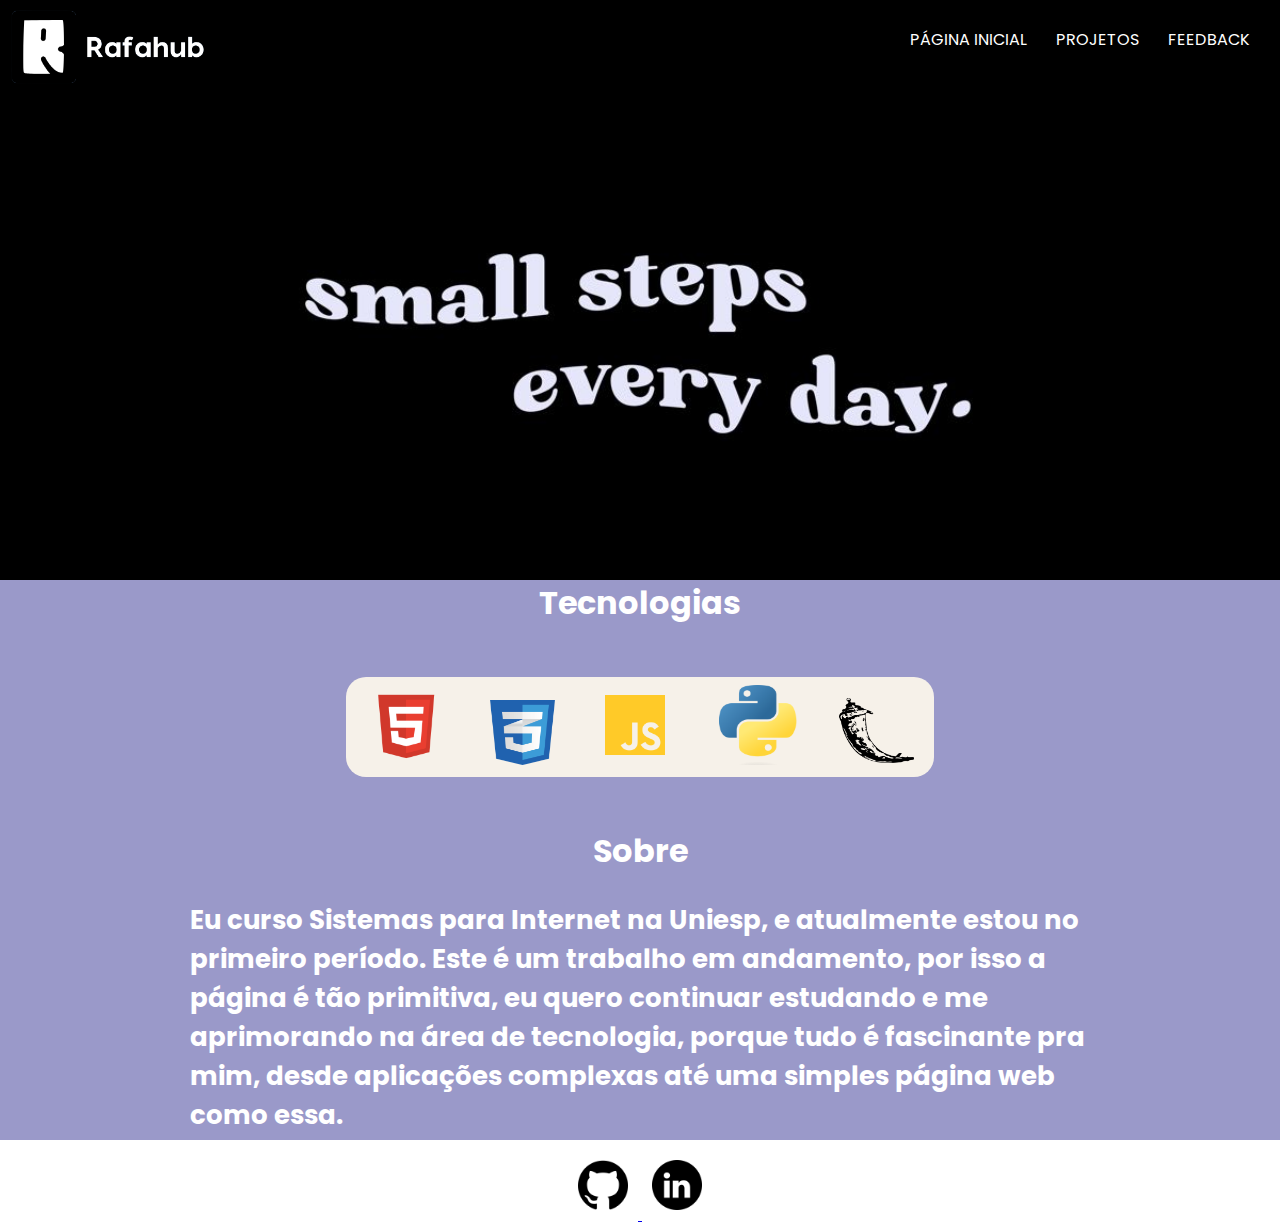
==== index.html @ bc0f3e30 "ver 2.0.2" ====
<!DOCTYPE html>
<html lang = "PT-BR">

<head>
	<meta charset = "UTF-8">
	<meta http-equiv = "X-UA-Compatible" content = "IE=edge">
	<meta name = "viewport" content = "width=device-width, initial-scale=1.0">
	<link rel = "icon" href = "img/sitelogo.ico" type = "image/x-icon">
	<link href = "style.css" rel = "stylesheet" type = "text/css"/>

	<script>
		const height = document.documentElement.clientHeight;
	const width = document.documentElement.clientWidth;
	
	console.log(height);
	console.log(width);
	</script>

	<title>Rafahub | P1A</title>
</head>

<body>
	<header>
		<div class = "container">
			<div class = "navbar-container">
				<nav>
					<a href = "index.html">
						<img ID = "rafahublogo" src = "img/rafahublogo.png"/>
					</a>
	
					<ul class="navbar-items">
						<li><a href = "index.html"><span>PÁGINA INICIAL</span></a></li>
						<li><a href = "projetos.html">PROJETOS</a></li>
						<li><a href = "feedback.html">FEEDBACK</a></li>
					</ul>
				</nav>
			</div>
	</header>
	
	<main>
        <div class="main-banner">

        </div>

        <section class = "tecnologias">
            <div class = "t-title">
                <h1>Tecnologias</h1>
            </div>

			<div class = "whitebox">
            	<div class = "icons">
					<div class = "primeiro-quadrante">
						<img src = "img/Other-html-5-icon.png">
                		<img class = "cssicon" src = "img/css-icon.png">
					</div>
					<div class ="segundo-quadrante">
						<img src = "img/javascript-3-512.png">
						<img src = "img/Python-logo-notext.svg.png">
					</div>
					<div class = "quinto-quadrante">
						<img class = "flaskicon" src = "img/flask-icon-2048x1826-nxzeqh6a.png">
					</div>
            	</div>
			</div>
		<h1>Sobre</h1>
		<p ID = "p1">Eu curso Sistemas para Internet na Uniesp, e atualmente estou no primeiro período.
		 Este é um trabalho em andamento, por isso a página é tão primitiva, eu quero continuar estudando 
		 e me aprimorando na área de tecnologia, porque tudo é fascinante pra mim, desde aplicações
		 complexas até uma simples página web como essa.</p>
	
	</main>
	
	<footer>
	
		<a href = "https://github.com/RafInlove" target = "_blank">
			<img class = "socials" src = "img/github.png">
		</a>
		
		<a href = "https://www.linkedin.com/in/raphael-gomes-b8192327a/" target = "_blank">
			<img class = "socials" src = "img/linkedin.png">
		</a>
		
	</footer>
</body>
</html>
---- style.css ----
@import url('https://fonts.googleapis.com/css2?family=Fraunces:opsz@9..144&family=Montserrat:wght@100&family=Poppins:wght@300&display=swap');

body {margin: 0;}

header {
	height: 100px;
	padding: 0px;
	background-color: black;
   justify-content: space-between;
	}
	
	.navbar-container {
		width: 100%;
		height:80px;
		background-color: black;
	}
	
	nav {
		position: relative;
	}
	
	.logo {
		width: 50px;
		margin-top: 15px;
	}
	
	.navbar-items {
		position: absolute;
		right: 0;
		height: 80px;
		line-height: 80px;
		margin: 0;
		margin-right: 30px;
		display: inline-block;
	}
	.navbar-items li {
		display: inline-block;
		text-transform: uppercase;
		margin-left: 25px;
	}
	
	.navbar-items a {
		color: #fff;
		text-decoration: none;
		transition: 0.5s;
		font-family: poppins;
	}
nav ul li a:hover {color: rgb(154, 153, 201);}
	
#logoheader {
	border-radius: 50%;
	width: 80px;
	height: 80px;	
	
	margin: 10px;
	}
	
	#rafahublogo {
	width: 200px;
	height: 100px;	
	margin: 10px;
	
	max-width: 100%;
    height: auto;
	}
	

	.main-banner {
		background-image: url("img/0ce748e674e8c397befe811696e315b5.jpg");
		background-size: cover;
		background-position: center;
		padding: 15rem 0;
	}
	
	.tecnologias {
		display: flex;
		flex-direction: column;
		align-items: center;
		margin-top: 20px;
	}
	
	.whitebox {
		margin: 50px;
		display: flex;
		border-radius: 20px;
		background-color: #F6F1E9;
		height: 100px;
	}

	.icons {
		display: flex;
		align-items: center;
		padding-bottom: 50px;
	}
	
	.icons img {
		margin-top: 50px;
		width: 80px;
		height: 80px;
		padding: 20px;
	}

	.icons .cssicon {
		margin-top: 60px;
		width:65px;
		height: 65px
	}

	.icons .flaskicon {
		margin-top: 60px;
		width:75px;
		height: 65px
	}

h1 {
	margin: 0 auto;
	font-family: Poppins;
	color: #ffff;
	}

	p {
		font-size: 26px;
		font-weight: bold;
		letter-spacing: normal;
		font-family: Poppins;
		color: #ffff;
		width: 900px;
	}

#imagens {
	position: flex;
}

#imagens {text-align: center;}

.foto {
	width: 275px;
	margin: 5px;
	height: 275px;
	transition: transform 0.3s ease;
	
	max-width: 100%;
    height: auto;
}

.foto:hover {transform: scale(1.2);}


main {
	background-color: rgb(154, 153, 201);
	height: 100%;
}

footer {
	text-align: center;
	margin-top: 10px;
	padding: 0px;
}

.socials:hover {transform: scale(1.2);}

.socials {
	width: 50px;
	height: 50px;	
	margin: 10px;
}

.trabalhos {
	display: flex;
	flex-direction: column;
	align-items: center;
	padding-top: 50px;
}

.channeldesc {
	display: flex;
}

#pchanel {width: 500px;}

.shellydesc {
	display: flex;
}

#pshelly {width: 500px;}

.logobarcodesc {
	display: flex;
}

#pbarco {width: 500px;}

.logoblog {
	display: flex;
}

#pblog {width: 500px;}

.tabuadadesc {
	display: flex;
}

#ptabuada {width: 500px;}

.qrdesc {
	display: flex;
}

#pqr {width: 500px;}


#chanel, #shelly, #logobarco, #hdclogo, #bloglogo, #tabuadalogo, #qrlogo {
	border-radius: 40px;
	width: 200px;
	height: 200px;
	padding: 15px;
	display: inline;
	transition: transform 0.3s ease;
	
	max-width: 100%;
    height: auto;
}


#chanel:hover, #shelly:hover, #logobarco:hover, #hdclogo:hover,
#bloglogo:hover, #tabuadalogo:hover, #qrlogo:hover {transform: scale(1.2);}


.feedbacktext {
	display: flex;
	align-items: center;
	justify-content: center;
	margin: 0 auto;

}

section {
	display: flex;
	align-items: center;
	justify-content: center;
	height: 60vh;
}

form {
	display: flex;
	flex-direction: column;
	color: #ffff;
	margin-bottom:100px;
	font-family: Arial;
}

form input, form textarea {
	outline: unset;
	padding: 20px;
	width: 200px;
	border: 1px solid;
	border-radius: 20px;
	
}

form input [type="submit"] {
	width: 500px;
}

form input:focus, form textarea:focus {
	background-color: #E0A96D;
}

form input[type = submit] {
	background-color: #121212;
	color: #ffff;
	cursor: pointer;
}

form label {
	margin-left: 10px;
	padding: 5px;
}

@media (max-width: 1100px) {
    .plans-container {
        width: 95%;
    }

    .plan {
        margin: 0 5px;
    }
}

/* tablet */
@media (max-width: 900px) {
    html, body {
        overflow-x: hidden;
    }

    .main-banner p {
        padding: 0 6rem;
    }

	p {
		font-size: 24px;
		text-align: center;
		letter-spacing: normal;
		font-family: Poppins;
		color: #ffff;
		width: 100%;
	}

	#pbarco, #pchanel, #pshelly {
		width: 90%;
		font-size: 24px;
		padding-left: 40px;
		text-align: left;
	}
}

/* mobile */
@media (max-width: 576px) {
    html, body {
        overflow-x: hidden;
    }

	header {
		height: 200px;
	}

	.navbar-items {
		display: flex;
	}

    .navbar-items li {
        font-size: 15px;
    }

	.main-banner {
		background-image: url("img/0ce748e674e8c397befe811696e315b5.jpg");
		background-size: cover;
		background-position: 48%;
		padding: 15rem 0;
	}
	
	.tecnologias {
		display: flex;
		flex-direction: column;
		align-items: center;
		margin-top: 30px;
	}
	
	.whitebox {
		margin: 50px;
		display: flex;
		border-radius: 20px;
		background-color: #F6F1E9;
		height: 100px;
		width: 400px;
	}

	.icons {
		display: flex;
		align-items: center;
		padding-bottom: 50px;
	}
	
	.icons img {
		margin-top: 50px;
		width: 50px;
		height: 50px;
		padding: 15px;
	}

	.icons .cssicon {
		margin-top: 50px;
		width:40px;
		height: 40px
	}

	.icons .flaskicon {
		margin-top: 50px;
		width:45px;
		height: 45px
	}

	
		p {
			font-size: 18px;
			text-align: center;
			letter-spacing: normal;
			font-family: Poppins;
			color: #ffff;
			width: 100%;
		}

		.trabalhos {
			display: flex;
			flex-direction: column;
			align-items: center;
			padding-top: 20px;
		}
		
		.channeldesc {
			display: flex;
		}
		
		
		.shellydesc {
			display: flex;
		}
		
		
		.logobarcodesc {
			display: flex;
		}
		
		#pbarco, #pchanel, #pshelly {
			width: 90%;
			font-size: 15px;
			padding-left: 20px;
			text-align: left;
		}
		
		
		#chanel, #shelly, #logobarco, #hdclogo {
			border-radius: 40px;
			width: 100px;
			height: 100px;
			padding: 10px;
			display: inline;
			transition: transform 0.3s ease;
			
			max-width: 100%;
			height: auto;
		}

		h1 {font-size: 18px;}

}

/* mobile S */
@media (max-width: 320px) {
    html, body {
        overflow-x: hidden;
    }

	header {
		height: 500px;
	}

	.navbar-items {
		display: flex;
		padding: 0;
		margin: 0;
		height: 80px;
	}

    .navbar-items li {
        font-size: 14px;
		padding: 0px;
		margin: 0;
    }

	.main-banner {
		background-image: url("img/0ce748e674e8c397befe811696e315b5.jpg");
		background-size: contain;
		background-position: 48%;
		padding: 8rem 0;
	}
	
	.tecnologias {
		display: flex;
		flex-direction: column;
		align-items: center;
		margin-top: 100px;
	}
	
	.whitebox {
		margin: 0;
		padding: 0;
		display: flex;
		border-radius: 20px;
		background-color: #F6F1E9;
		height: 300px;
		width: 250px;
	}

	.primeiro-quadrante {
		display: flex;
		padding-right: 10px;
	}

	.segundo-quadrante {
		display: flex;
		padding-left: 10px;
	}

	.quinto-quadrante {
		display: flex;
		align-self: center;
		padding-left: 45px;

	}

	.icons {
		display: flex;
		flex-direction: column;
		align-items: end;
		justify-content: center;
		padding-bottom: 5px;
		padding-left: 15px;
	}
	
	.icons .primeiro-quadrante img, .icons .segundo-quadrante img,
	.icons .quinto-quadrante img {
		margin-top: 10px;
		width: 75px;
		height: 75px;
		padding: 10px;
	}

	.icons .primeiro-quadrante .cssicon {
		margin-top: 20px;
		width:60px;
		height:60px;
	}

	.icons .flaskicon {
		margin-top: 50px;
		width:45px;
		height: 45px
	}

	
		p {
			font-size: 12px;
			text-align: center;
			letter-spacing: normal;
			font-family: Poppins;
			color: #ffff;
			width: 100%;
		}

		.trabalhos {
			display: flex;
			flex-direction: column;
			align-items: center;
			padding-top: 20px;
		}
		
		.channeldesc {
			display: flex;
		}
		
		
		.shellydesc {
			display: flex;
		}
		
		
		.logobarcodesc {
			display: flex;
		}
		
		#pbarco, #pchanel, #pshelly {
			width: 90%;
			font-size: 15px;
			padding-left: 20px;
			text-align: left;
		}
		
		
		#chanel, #shelly, #logobarco, #hdclogo {
			border-radius: 40px;
			width: 100px;
			height: 100px;
			padding: 10px;
			display: inline;
			transition: transform 0.3s ease;
			
			max-width: 100%;
			height: auto;
		}

		h1 {font-size: 18px;}

}

/* mobile M */
@media (max-width: 375px) {
    html, body {
        overflow-x: hidden;
    }

	header {
		height: 200px;
	}

	.navbar-items {
		display: flex;
		padding: 0;
		margin: 0;
	}

    .navbar-items li {
        font-size: 16px;
		padding: 10px;
		margin: 0;
    }

	.main-banner {
		background-image: url("img/0ce748e674e8c397befe811696e315b5.jpg");
		background-size: contain;
		background-position: 48%;
		padding: 8rem 0;
	}
	
	.tecnologias {
		display: flex;
		flex-direction: column;
		align-items: center;
		margin-top: 100px;
	}
	
	.whitebox {
		margin: 0;
		padding: 0;
		display: flex;
		border-radius: 20px;
		background-color: #F6F1E9;
		height: 300px;
		width: 250px;
	}

	.primeiro-quadrante {
		display: flex;
		padding-right: 10px;
	}

	.segundo-quadrante {
		display: flex;
		padding-left: 10px;
	}

	.quinto-quadrante {
		display: flex;
		align-self: center;
		padding-left: 45px;

	}

	.icons {
		display: flex;
		flex-direction: column;
		align-items: end;
		justify-content: center;
		padding-bottom: 5px;
		padding-left: 15px;
	}
	
	.icons .primeiro-quadrante img, .icons .segundo-quadrante img,
	.icons .quinto-quadrante img {
		margin-top: 10px;
		width: 75px;
		height: 75px;
		padding: 10px;
	}

	.icons .primeiro-quadrante .cssicon {
		margin-top: 20px;
		width:60px;
		height:60px;
	}

	.icons .flaskicon {
		margin-top: 50px;
		width:45px;
		height: 45px
	}

	
		p {
			font-size: 12px;
			text-align: center;
			letter-spacing: normal;
			font-family: Poppins;
			color: #ffff;
			width: 100%;
		}

		.trabalhos {
			display: flex;
			flex-direction: column;
			align-items: center;
			padding-top: 20px;
		}
		
		.channeldesc {
			display: flex;
		}
		
		
		.shellydesc {
			display: flex;
		}
		
		
		.logobarcodesc {
			display: flex;
		}
		
		#pbarco, #pchanel, #pshelly {
			width: 90%;
			font-size: 15px;
			padding-left: 20px;
			text-align: left;
		}
		
		
		#chanel, #shelly, #logobarco, #hdclogo {
			border-radius: 40px;
			width: 100px;
			height: 100px;
			padding: 10px;
			display: inline;
			transition: transform 0.3s ease;
			
			max-width: 100%;
			height: auto;
		}

		h1 {font-size: 18px;}

}
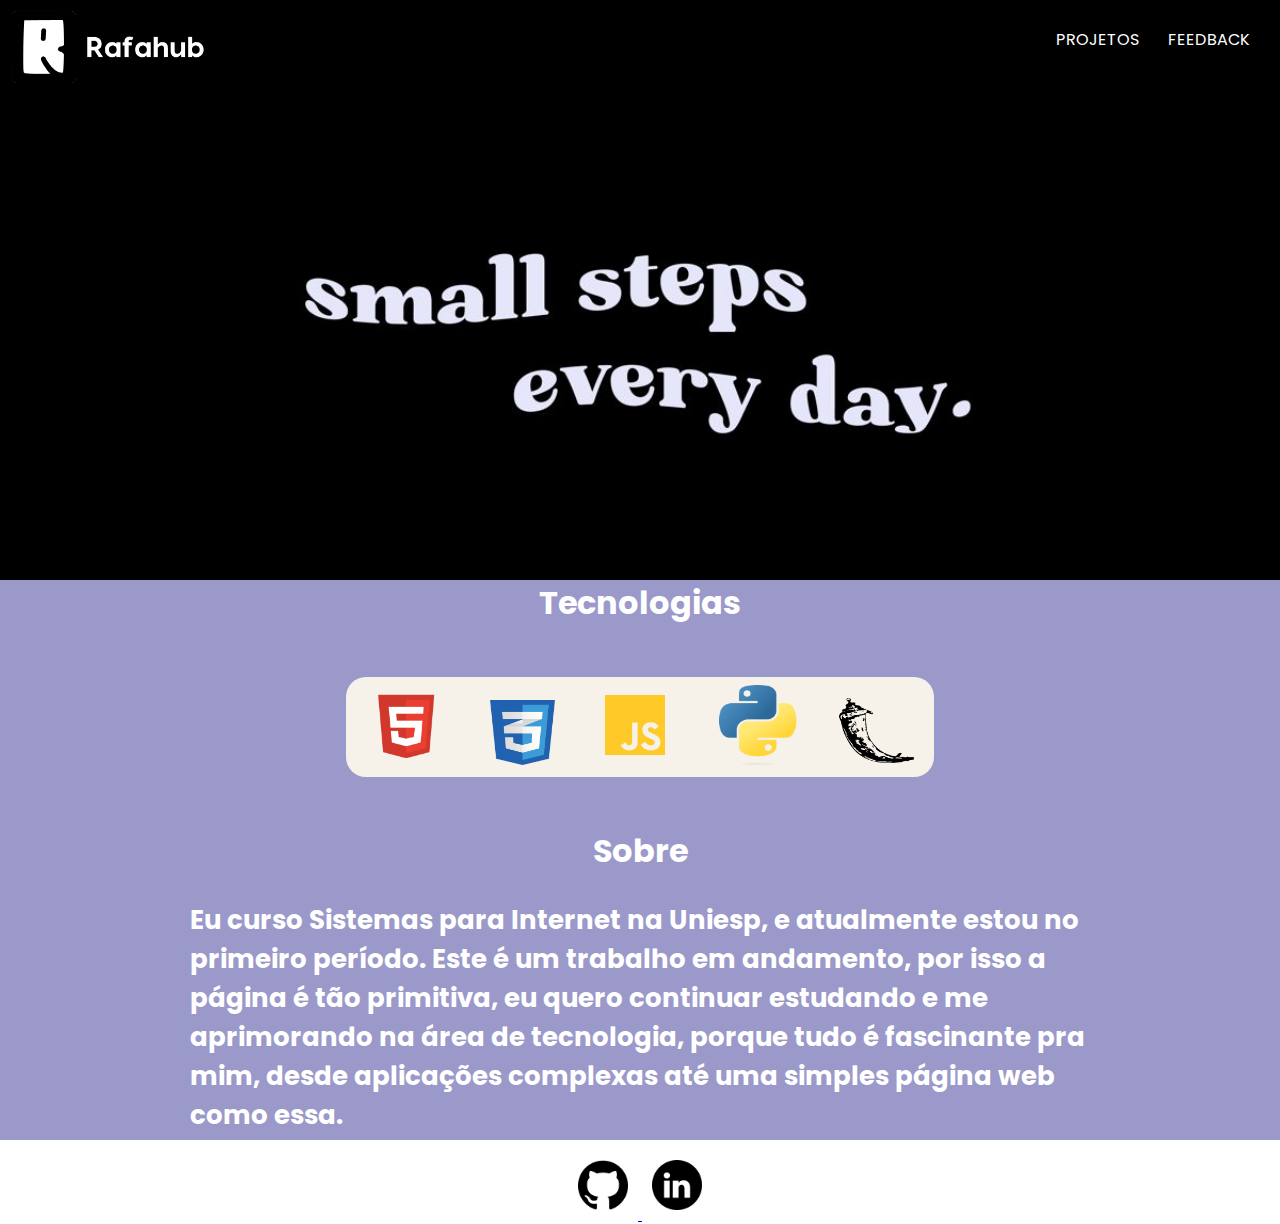
==== commit 97397897: "Update index.html" ====
--- a/index.html
+++ b/index.html
@@ -29,7 +29,7 @@
 					</a>
 	
 					<ul class="navbar-items">
-						<li><a href = "index.html"><span>PÁGINA INICIAL</span></a></li>
+
 						<li><a href = "projetos.html">PROJETOS</a></li>
 						<li><a href = "feedback.html">FEEDBACK</a></li>
 					</ul>
--- a/style.css
+++ b/style.css
@@ -172,44 +172,14 @@
 	padding-top: 50px;
 }
 
-.channeldesc {
+.jobdesc {
 	display: flex;
 }
 
-#pchanel {width: 500px;}
-
-.shellydesc {
-	display: flex;
-}
-
-#pshelly {width: 500px;}
-
-.logobarcodesc {
-	display: flex;
-}
-
-#pbarco {width: 500px;}
-
-.logoblog {
-	display: flex;
-}
-
-#pblog {width: 500px;}
-
-.tabuadadesc {
-	display: flex;
-}
-
-#ptabuada {width: 500px;}
-
-.qrdesc {
-	display: flex;
-}
-
-#pqr {width: 500px;}
-
-
-#chanel, #shelly, #logobarco, #hdclogo, #bloglogo, #tabuadalogo, #qrlogo {
+.pjob {width: 500px;}
+
+
+.joblogo {
 	border-radius: 40px;
 	width: 200px;
 	height: 200px;
@@ -222,8 +192,7 @@
 }
 
 
-#chanel:hover, #shelly:hover, #logobarco:hover, #hdclogo:hover,
-#bloglogo:hover, #tabuadalogo:hover, #qrlogo:hover {transform: scale(1.2);}
+.joblogo:hover {transform: scale(1.2);}
 
 
 .feedbacktext {
@@ -306,7 +275,7 @@
 		width: 100%;
 	}
 
-	#pbarco, #pchanel, #pshelly {
+	.pjob {
 		width: 90%;
 		font-size: 24px;
 		padding-left: 40px;
@@ -397,21 +366,12 @@
 			padding-top: 20px;
 		}
 		
-		.channeldesc {
+		.jobdesc {
 			display: flex;
 		}
 		
 		
-		.shellydesc {
-			display: flex;
-		}
-		
-		
-		.logobarcodesc {
-			display: flex;
-		}
-		
-		#pbarco, #pchanel, #pshelly {
+		.pjob {
 			width: 90%;
 			font-size: 15px;
 			padding-left: 20px;
@@ -419,7 +379,7 @@
 		}
 		
 		
-		#chanel, #shelly, #logobarco, #hdclogo {
+		.joblogo {
 			border-radius: 40px;
 			width: 100px;
 			height: 100px;
@@ -545,21 +505,11 @@
 			padding-top: 20px;
 		}
 		
-		.channeldesc {
+		.jobdesc {
 			display: flex;
 		}
 		
-		
-		.shellydesc {
-			display: flex;
-		}
-		
-		
-		.logobarcodesc {
-			display: flex;
-		}
-		
-		#pbarco, #pchanel, #pshelly {
+		.pjob {
 			width: 90%;
 			font-size: 15px;
 			padding-left: 20px;
@@ -567,7 +517,7 @@
 		}
 		
 		
-		#chanel, #shelly, #logobarco, #hdclogo {
+		.joblogo {
 			border-radius: 40px;
 			width: 100px;
 			height: 100px;
@@ -692,21 +642,11 @@
 			padding-top: 20px;
 		}
 		
-		.channeldesc {
+		.jobdesc {
 			display: flex;
 		}
 		
-		
-		.shellydesc {
-			display: flex;
-		}
-		
-		
-		.logobarcodesc {
-			display: flex;
-		}
-		
-		#pbarco, #pchanel, #pshelly {
+		.pjob {
 			width: 90%;
 			font-size: 15px;
 			padding-left: 20px;
@@ -714,7 +654,7 @@
 		}
 		
 		
-		#chanel, #shelly, #logobarco, #hdclogo {
+		.joblo {
 			border-radius: 40px;
 			width: 100px;
 			height: 100px;
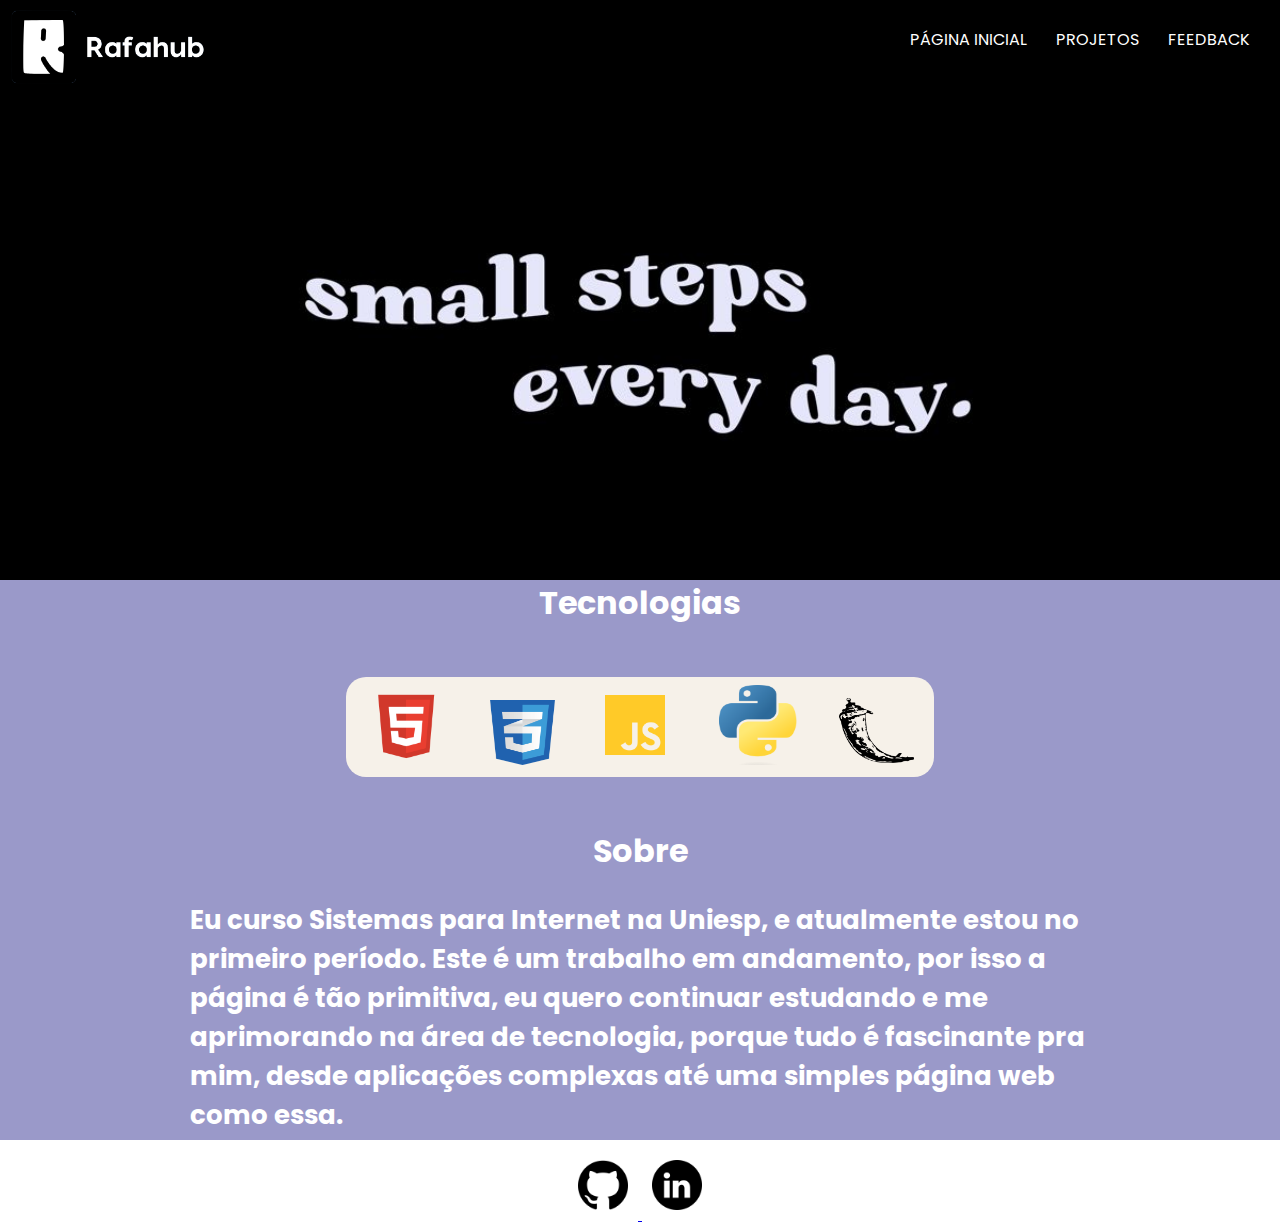
==== commit 6279c6a6: "Update index.html" ====
--- a/index.html
+++ b/index.html
@@ -29,7 +29,7 @@
 					</a>
 	
 					<ul class="navbar-items">
-
+						<li><a href = "index.html"><span>PÁGINA INICIAL</span></a></li>
 						<li><a href = "projetos.html">PROJETOS</a></li>
 						<li><a href = "feedback.html">FEEDBACK</a></li>
 					</ul>
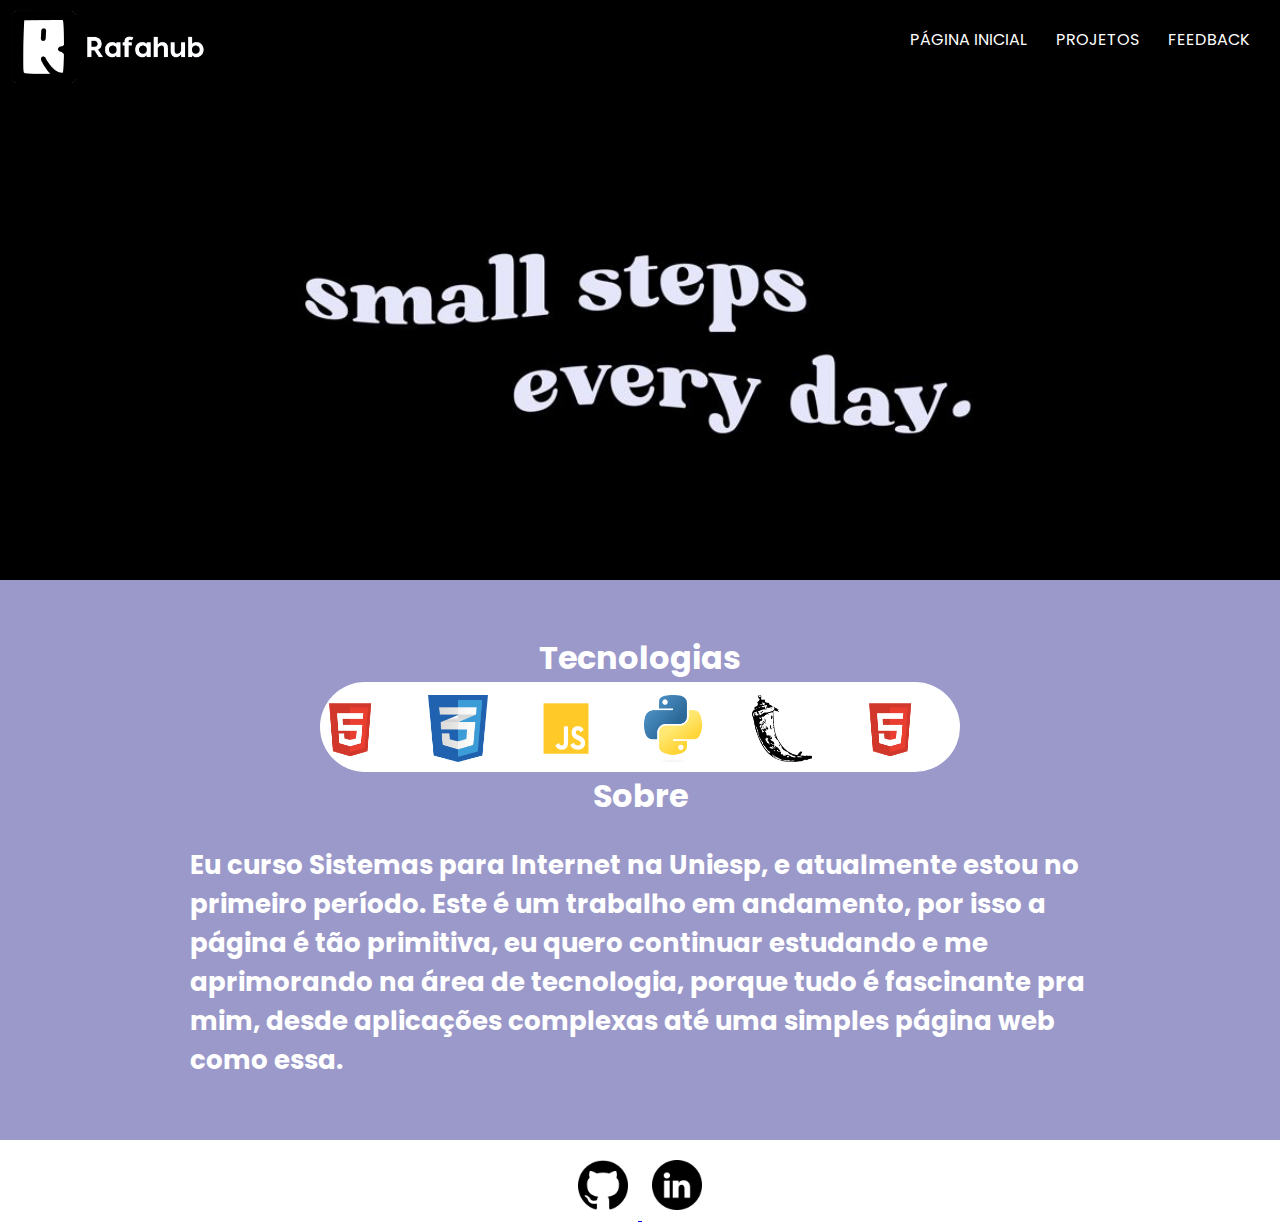
==== commit 175d0498: "update" ====
--- a/index.html
+++ b/index.html
@@ -49,17 +49,19 @@
 
 			<div class = "whitebox">
             	<div class = "icons">
-					<div class = "primeiro-quadrante">
 						<img src = "img/Other-html-5-icon.png">
-                		<img class = "cssicon" src = "img/css-icon.png">
-					</div>
-					<div class ="segundo-quadrante">
+                		<img src = "img/css-icon.png">
 						<img src = "img/javascript-3-512.png">
 						<img src = "img/Python-logo-notext.svg.png">
-					</div>
-					<div class = "quinto-quadrante">
-						<img class = "flaskicon" src = "img/flask-icon-2048x1826-nxzeqh6a.png">
-					</div>
+						<img src = "img/flask-icon-2048x1826-nxzeqh6a.png">
+
+						<img src = "img/Other-html-5-icon.png">
+                		<img src = "img/css-icon.png">
+						<img src = "img/javascript-3-512.png">
+						<img src = "img/Python-logo-notext.svg.png">
+						<img src = "img/flask-icon-2048x1826-nxzeqh6a.png">
+						
+						<h2>Em busca de mais...</h2>
             	</div>
 			</div>
 		<h1>Sobre</h1>
--- a/style.css
+++ b/style.css
@@ -80,20 +80,47 @@
 	}
 	
 	.whitebox {
-		margin: 50px;
-		display: flex;
-		border-radius: 20px;
-		background-color: #F6F1E9;
-		height: 100px;
+		width:50%;
+		height: 90px;
+		background-color: white;
+		border-radius: 50px;
+		margin: 0 auto;
+		position: relative;
+		overflow: hidden;
 	}
 
 	.icons {
 		display: flex;
-		align-items: center;
-		padding-bottom: 50px;
-	}
-	
+		gap: 3rem;
+		position: absolute;
+		bottom:10px;
+		width: 12px;
+		animation: carrossel 13s infinite linear;
+	}
+
 	.icons img {
+		width: 60px;
+		font-weight: bold;
+	}
+
+	.icons h2 {
+		font-size: small;
+		padding: 0;
+		margin: 0;
+		width: 500px;
+	}
+	
+
+	@keyframes carrossel {
+		from {
+			right: 0px;
+		}
+
+		to {
+			right: 1950px;
+		}
+	}
+	/* .icons img {
 		margin-top: 50px;
 		width: 80px;
 		height: 80px;
@@ -111,7 +138,7 @@
 		width:75px;
 		height: 65px
 	}
-
+*/
 h1 {
 	margin: 0 auto;
 	font-family: Poppins;
@@ -395,6 +422,50 @@
 
 }
 
+
+@media (max-width: 425px) {
+	.whitebox {
+		width:50%;
+		height: 80px;
+		background-color: white;
+		border-radius: 50px;
+		margin: 0 auto;
+		position: relative;
+		overflow: hidden;
+	}
+
+	.icons {
+		display: flex;
+		gap: 1rem;
+		position: absolute;
+		bottom:-50px;
+		width: 12px;
+		animation: carrossel 15s infinite linear;
+	}
+
+	.icons img {
+		width: 90px;
+		font-weight: bold;
+	}
+
+	.icons h2 {
+		font-size: small;
+		padding: 0;
+		margin-top: 2rem;
+		width: 100px;
+	}
+	
+
+	@keyframes carrossel {
+		from {
+			right: 0px;
+		}
+
+		to {
+			right: 1200px;
+		}
+	}
+}
 /* mobile S */
 @media (max-width: 320px) {
     html, body {
@@ -432,61 +503,6 @@
 		margin-top: 100px;
 	}
 	
-	.whitebox {
-		margin: 0;
-		padding: 0;
-		display: flex;
-		border-radius: 20px;
-		background-color: #F6F1E9;
-		height: 300px;
-		width: 250px;
-	}
-
-	.primeiro-quadrante {
-		display: flex;
-		padding-right: 10px;
-	}
-
-	.segundo-quadrante {
-		display: flex;
-		padding-left: 10px;
-	}
-
-	.quinto-quadrante {
-		display: flex;
-		align-self: center;
-		padding-left: 45px;
-
-	}
-
-	.icons {
-		display: flex;
-		flex-direction: column;
-		align-items: end;
-		justify-content: center;
-		padding-bottom: 5px;
-		padding-left: 15px;
-	}
-	
-	.icons .primeiro-quadrante img, .icons .segundo-quadrante img,
-	.icons .quinto-quadrante img {
-		margin-top: 10px;
-		width: 75px;
-		height: 75px;
-		padding: 10px;
-	}
-
-	.icons .primeiro-quadrante .cssicon {
-		margin-top: 20px;
-		width:60px;
-		height:60px;
-	}
-
-	.icons .flaskicon {
-		margin-top: 50px;
-		width:45px;
-		height: 45px
-	}
 
 	
 		p {
@@ -561,68 +577,54 @@
 		background-position: 48%;
 		padding: 8rem 0;
 	}
-	
+
 	.tecnologias {
-		display: flex;
-		flex-direction: column;
-		align-items: center;
-		margin-top: 100px;
-	}
-	
-	.whitebox {
-		margin: 0;
-		padding: 0;
-		display: flex;
-		border-radius: 20px;
-		background-color: #F6F1E9;
-		height: 300px;
-		width: 250px;
-	}
-
-	.primeiro-quadrante {
-		display: flex;
-		padding-right: 10px;
-	}
-
-	.segundo-quadrante {
-		display: flex;
-		padding-left: 10px;
-	}
-
-	.quinto-quadrante {
-		display: flex;
-		align-self: center;
-		padding-left: 45px;
-
-	}
-
-	.icons {
-		display: flex;
-		flex-direction: column;
-		align-items: end;
-		justify-content: center;
-		padding-bottom: 5px;
-		padding-left: 15px;
-	}
-	
-	.icons .primeiro-quadrante img, .icons .segundo-quadrante img,
-	.icons .quinto-quadrante img {
-		margin-top: 10px;
-		width: 75px;
-		height: 75px;
-		padding: 10px;
-	}
-
-	.icons .primeiro-quadrante .cssicon {
-		margin-top: 20px;
-		width:60px;
-		height:60px;
-	}
-
-	.icons .flaskicon {
-		margin-top: 50px;
-		width:45px;
-		height: 45px
+		margin-top: 0;
+	}
+	
+
+	@media (max-width: 425px) {
+		.whitebox {
+			width:50%;
+			height: 80px;
+			background-color: white;
+			border-radius: 50px;
+			margin: 0 auto;
+			position: relative;
+			overflow: hidden;
+		}
+	
+		.icons {
+			display: flex;
+			gap: 1rem;
+			position: absolute;
+			bottom:-50px;
+			width: 12px;
+			animation: carrossel 15s infinite linear;
+		}
+	
+		.icons img {
+			width: 90px;
+			font-weight: bold;
+		}
+	
+		.icons h2 {
+			font-size: small;
+			padding: 0;
+			margin-top: 2rem;
+			width: 100px;
+		}
+		
+	
+		@keyframes carrossel {
+			from {
+				right: 0px;
+			}
+	
+			to {
+				right: 1200px;
+			}
+		}
 	}
 
 	
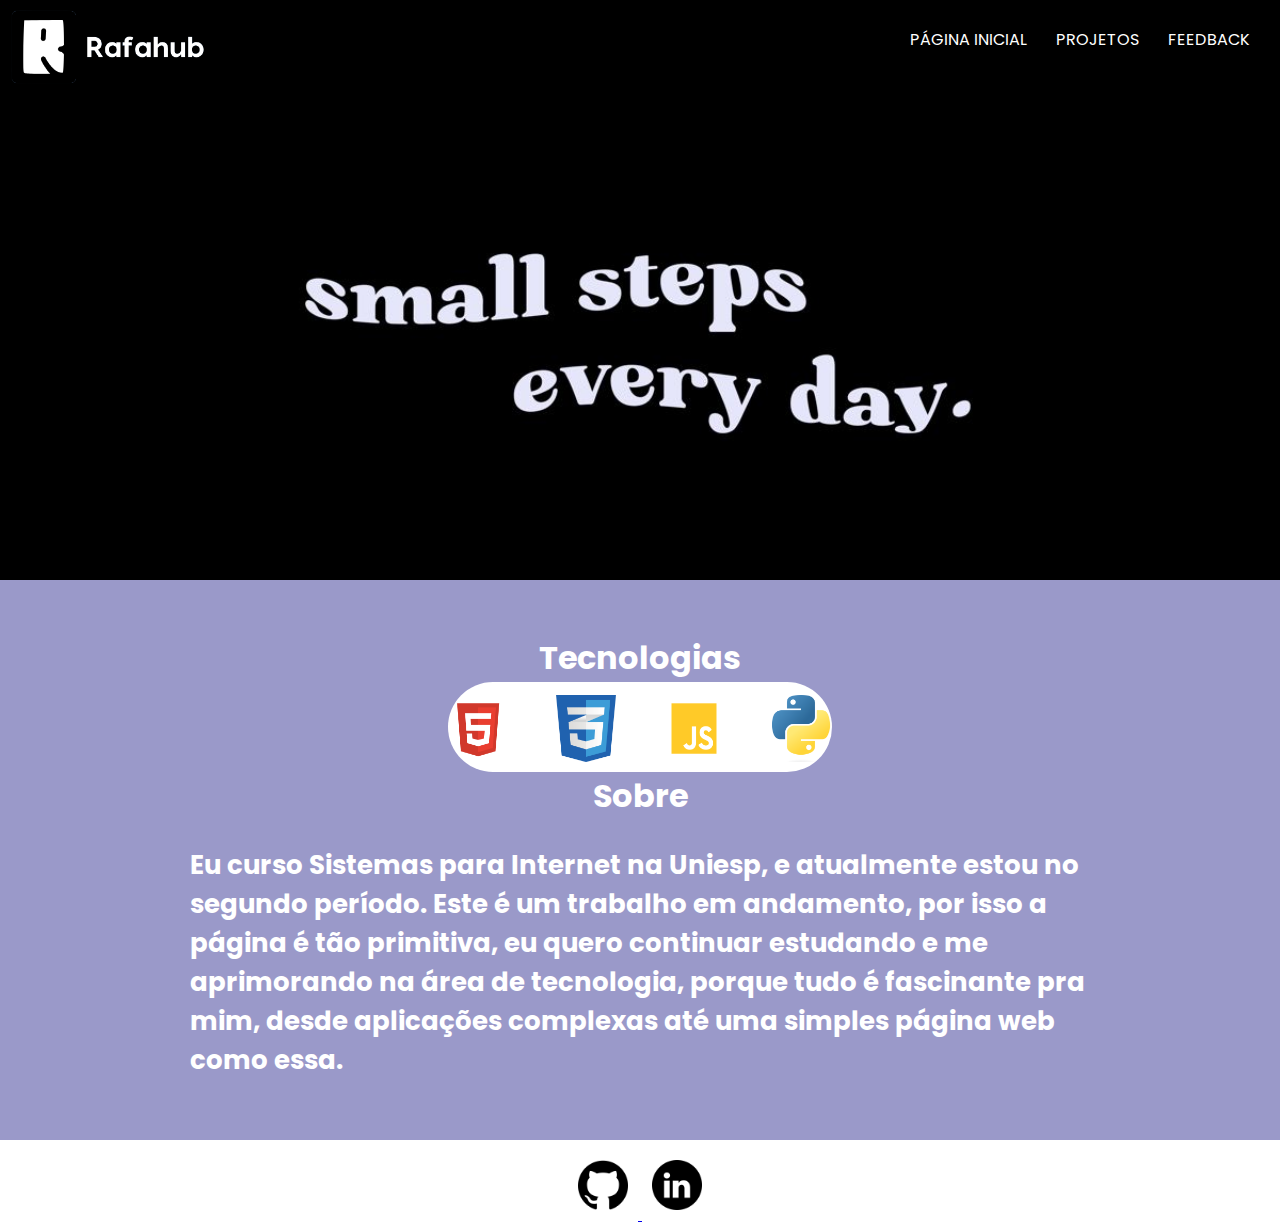
==== commit 240b9aab: "Update index.html" ====
--- a/index.html
+++ b/index.html
@@ -16,7 +16,7 @@
 	console.log(width);
 	</script>
 
-	<title>Rafahub | P1A</title>
+	<title>Rafahub | P2A</title>
 </head>
 
 <body>
@@ -65,7 +65,7 @@
             	</div>
 			</div>
 		<h1>Sobre</h1>
-		<p ID = "p1">Eu curso Sistemas para Internet na Uniesp, e atualmente estou no primeiro período.
+		<p ID = "p1">Eu curso Sistemas para Internet na Uniesp, e atualmente estou no segundo período.
 		 Este é um trabalho em andamento, por isso a página é tão primitiva, eu quero continuar estudando 
 		 e me aprimorando na área de tecnologia, porque tudo é fascinante pra mim, desde aplicações
 		 complexas até uma simples página web como essa.</p>
--- a/style.css
+++ b/style.css
@@ -80,7 +80,7 @@
 	}
 	
 	.whitebox {
-		width:50%;
+		width:30%;
 		height: 90px;
 		background-color: white;
 		border-radius: 50px;
@@ -117,7 +117,7 @@
 		}
 
 		to {
-			right: 1950px;
+			right: 1670px;
 		}
 	}
 	/* .icons img {
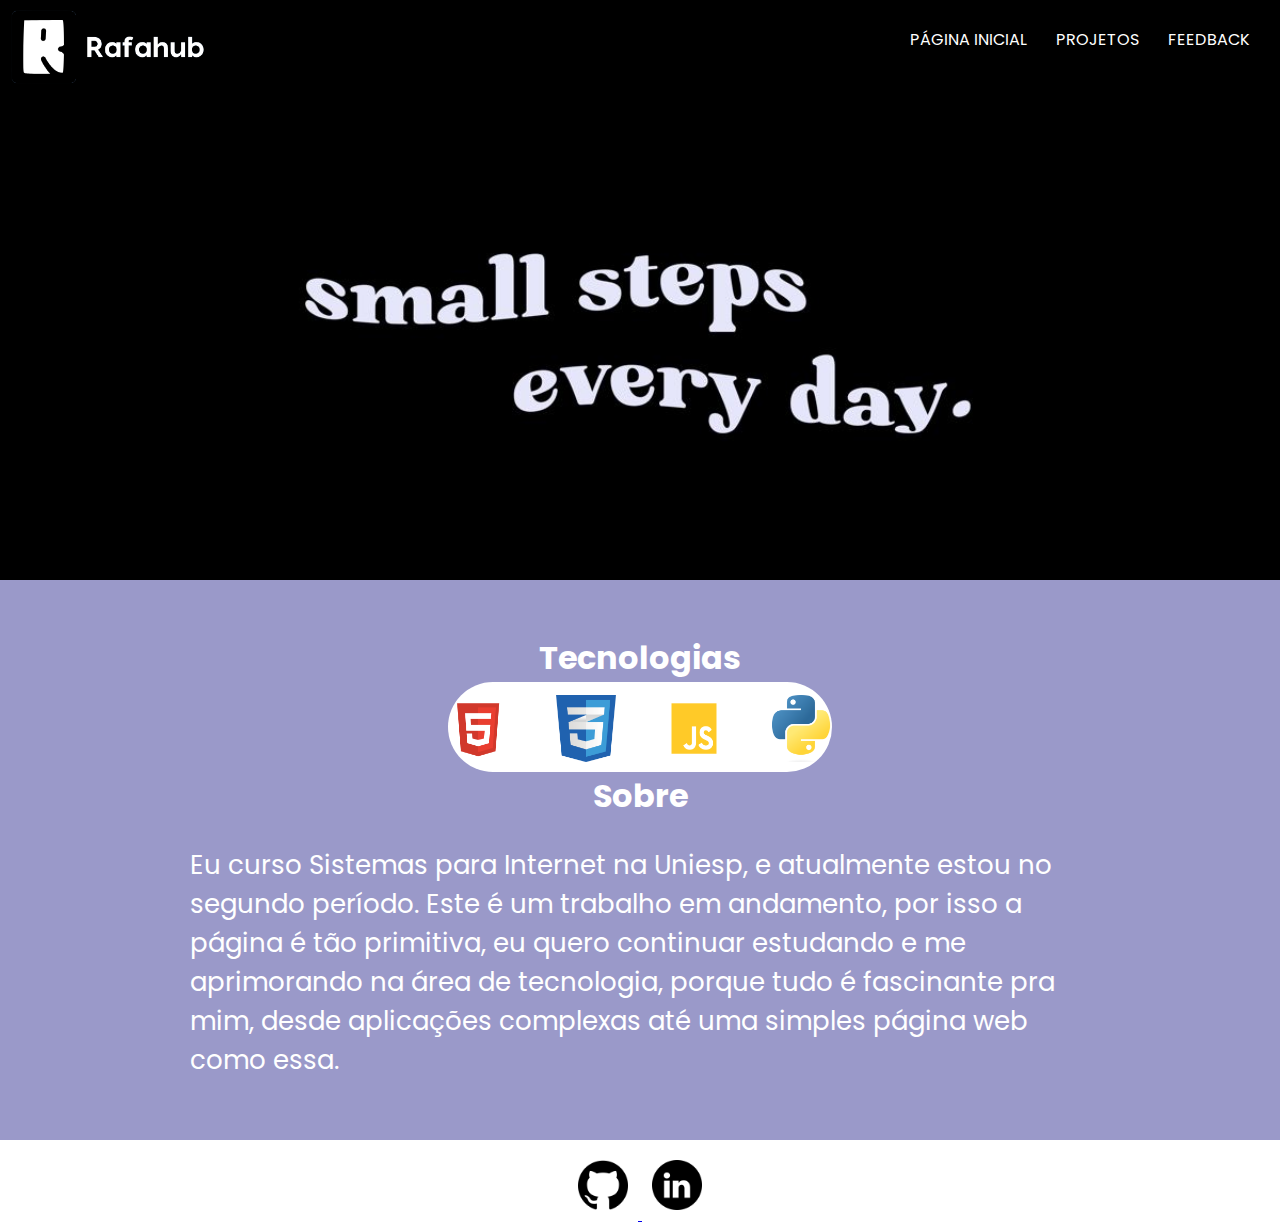
==== commit c321e558: "Update index.html" ====
--- a/index.html
+++ b/index.html
@@ -73,15 +73,15 @@
 	</main>
 	
 	<footer>
-	
-		<a href = "https://github.com/RafInlove" target = "_blank">
-			<img class = "socials" src = "img/github.png">
-		</a>
+		<div class = "social">
+			<a href = "https://github.com/RafInlove" target = "_blank">
+				<img class = "socials" src = "img/github.png">
+			</a>
 		
-		<a href = "https://www.linkedin.com/in/raphael-gomes-b8192327a/" target = "_blank">
-			<img class = "socials" src = "img/linkedin.png">
-		</a>
-		
+			<a href = "https://www.linkedin.com/in/raphael-gomes-b8192327a/" target = "_blank">
+				<img class = "socials" src = "img/linkedin.png">
+			</a>
+		</div>
 	</footer>
 </body>
 </html>--- a/style.css
+++ b/style.css
@@ -147,7 +147,6 @@
 
 	p {
 		font-size: 26px;
-		font-weight: bold;
 		letter-spacing: normal;
 		font-family: Poppins;
 		color: #ffff;
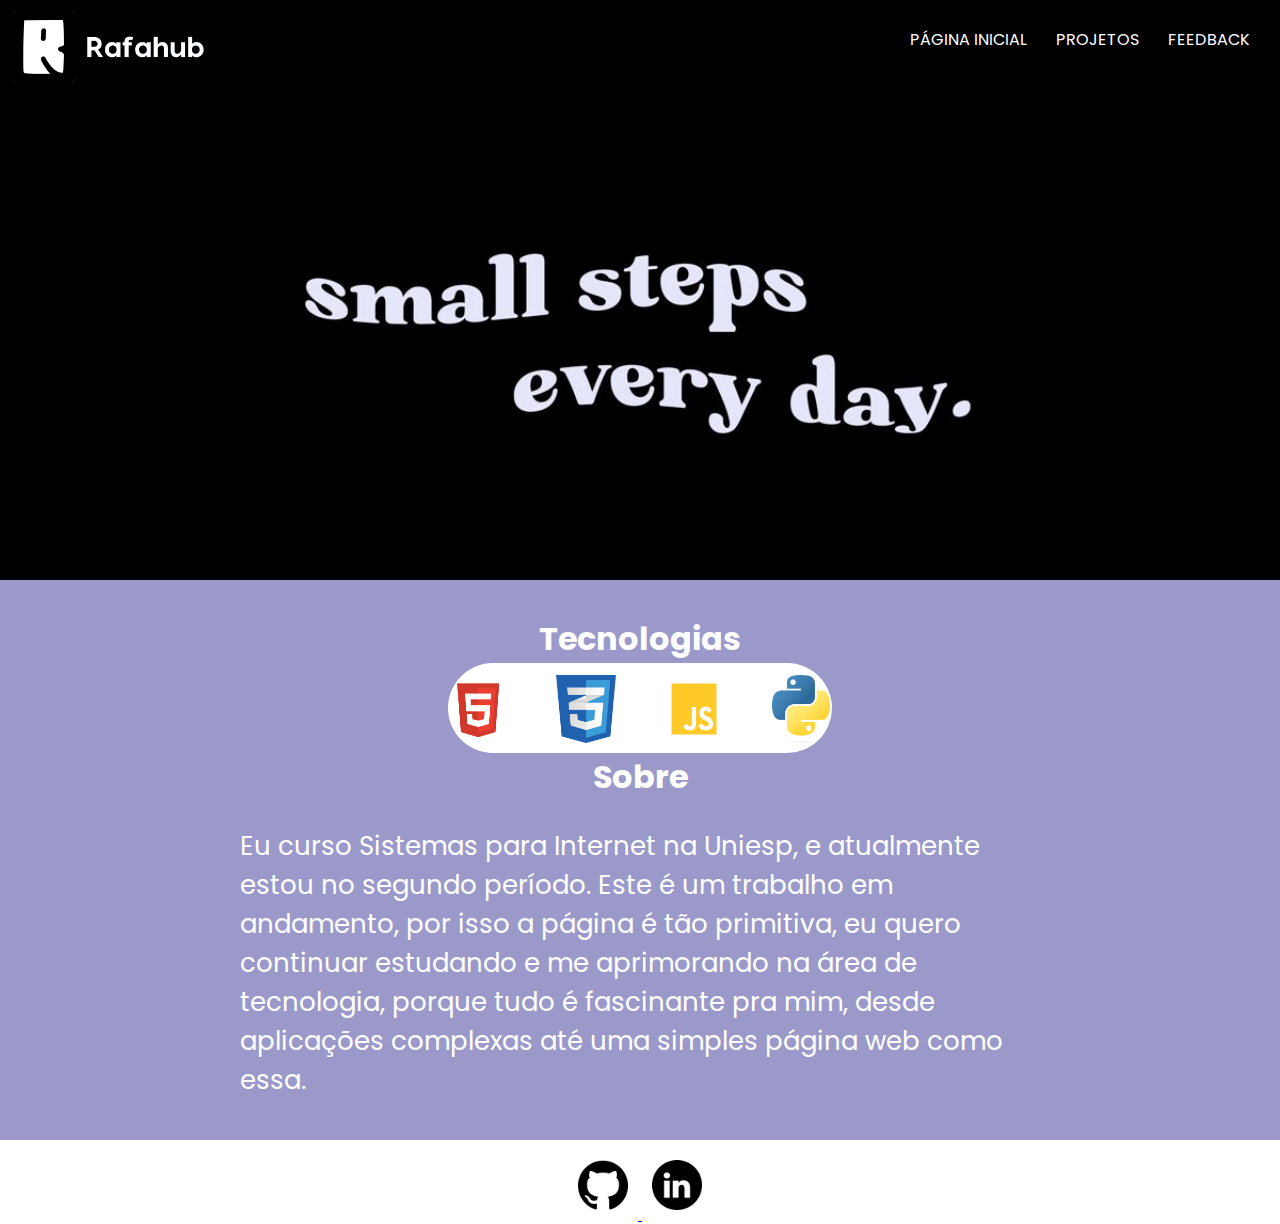
==== commit 5b74da96: "tecnologias adicionadas" ====
--- a/index.html
+++ b/index.html
@@ -54,12 +54,16 @@
 						<img src = "img/javascript-3-512.png">
 						<img src = "img/Python-logo-notext.svg.png">
 						<img src = "img/flask-icon-2048x1826-nxzeqh6a.png">
+						<img src="img/javalogo.png" class = "javalogo">
+						<img src="img/Gamemaker.svg">
 
 						<img src = "img/Other-html-5-icon.png">
                 		<img src = "img/css-icon.png">
 						<img src = "img/javascript-3-512.png">
 						<img src = "img/Python-logo-notext.svg.png">
 						<img src = "img/flask-icon-2048x1826-nxzeqh6a.png">
+						<img src="img/javalogo.png" class = "javalogo">
+						<img src="img/Gamemaker.svg">
 						
 						<h2>Em busca de mais...</h2>
             	</div>
--- a/style.css
+++ b/style.css
@@ -95,7 +95,7 @@
 		position: absolute;
 		bottom:10px;
 		width: 12px;
-		animation: carrossel 13s infinite linear;
+		animation: carrossel 17s infinite linear;
 	}
 
 	.icons img {
@@ -117,7 +117,7 @@
 		}
 
 		to {
-			right: 1670px;
+			right: 2050px;
 		}
 	}
 	/* .icons img {
@@ -146,11 +146,12 @@
 	}
 
 	p {
+		text-align: left;
 		font-size: 26px;
 		letter-spacing: normal;
 		font-family: Poppins;
 		color: #ffff;
-		width: 900px;
+		width: 800px;
 	}
 
 #imagens {
@@ -308,7 +309,14 @@
 		text-align: left;
 	}
 }
-
+/* tablet */
+@media (max-width: 768px) {
+	p {
+		width: 700px;
+		text-align: left; 
+		padding-left: 1.5rem;
+	}
+}
 /* mobile */
 @media (max-width: 576px) {
     html, body {
@@ -464,6 +472,12 @@
 			right: 1200px;
 		}
 	}
+
+	p {
+		width: 300px;
+		text-align: left; 
+		padding-left: 0.5rem;
+	}
 }
 /* mobile S */
 @media (max-width: 320px) {
@@ -505,12 +519,9 @@
 
 	
 		p {
-			font-size: 12px;
-			text-align: center;
-			letter-spacing: normal;
-			font-family: Poppins;
-			color: #ffff;
-			width: 100%;
+			width: 200px;
+			text-align: left; 
+			padding-left: 0.5rem;
 		}
 
 		.trabalhos {
@@ -580,7 +591,7 @@
 	.tecnologias {
 		margin-top: 0;
 	}
-	
+}
 
 	@media (max-width: 425px) {
 		.whitebox {
@@ -624,17 +635,7 @@
 				right: 1200px;
 			}
 		}
-	}
-
-	
-		p {
-			font-size: 12px;
-			text-align: center;
-			letter-spacing: normal;
-			font-family: Poppins;
-			color: #ffff;
-			width: 100%;
-		}
+
 
 		.trabalhos {
 			display: flex;
@@ -668,5 +669,4 @@
 		}
 
 		h1 {font-size: 18px;}
-
-}+	}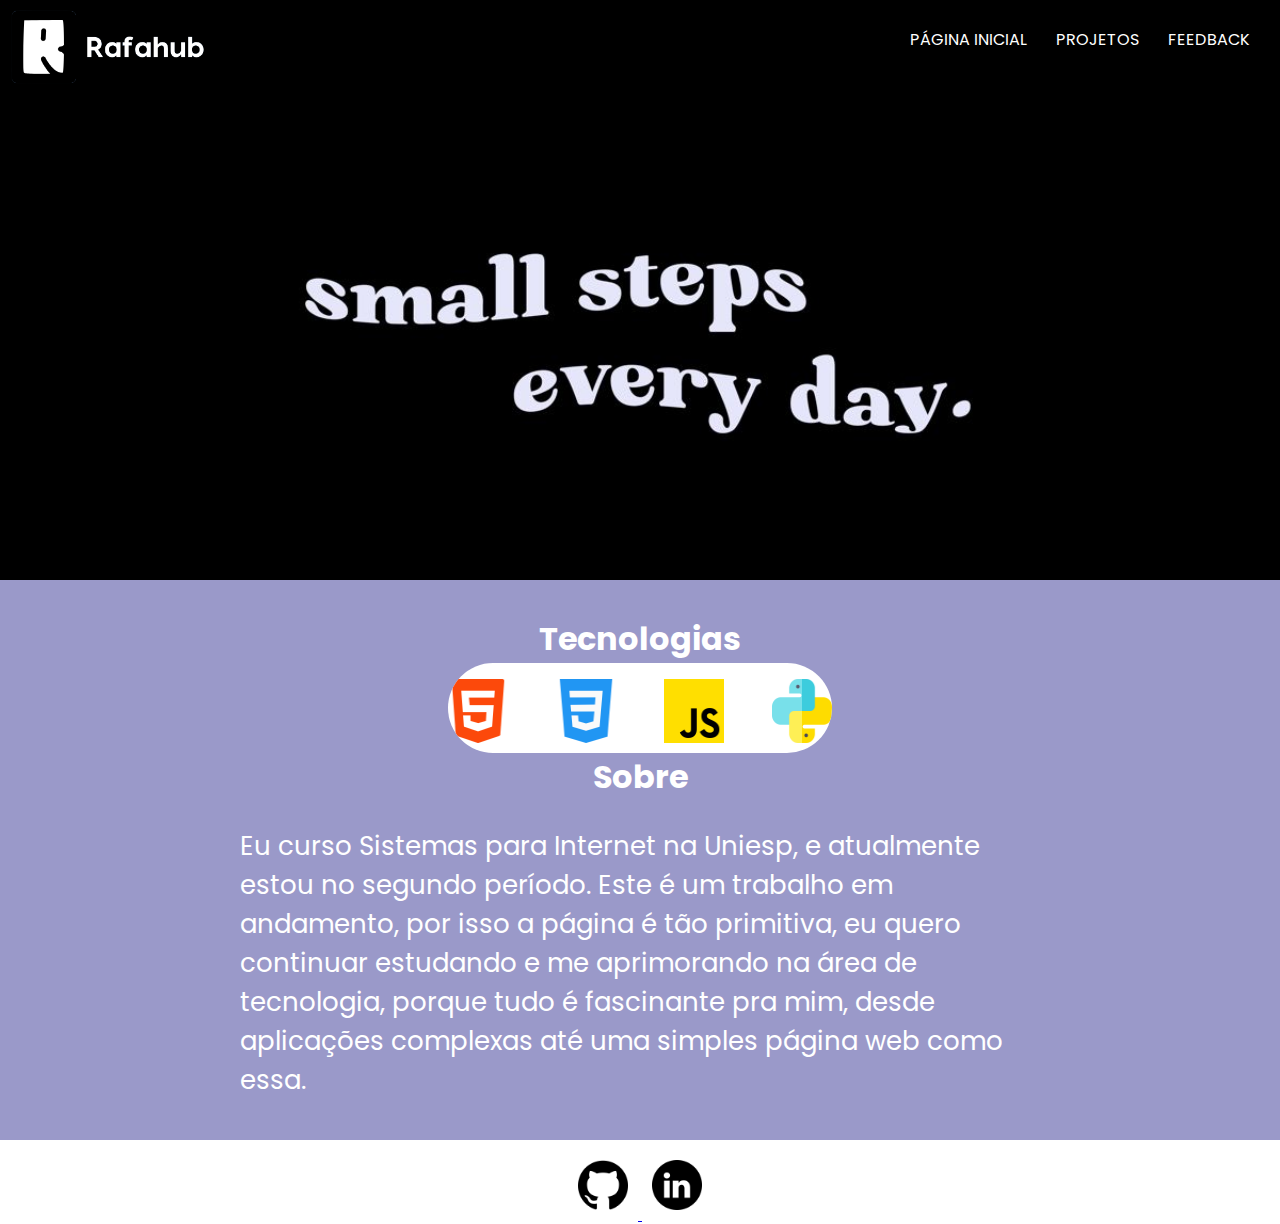
==== commit 851016bd: "update no visual das tecnologias" ====
--- a/index.html
+++ b/index.html
@@ -49,20 +49,20 @@
 
 			<div class = "whitebox">
             	<div class = "icons">
-						<img src = "img/Other-html-5-icon.png">
-                		<img src = "img/css-icon.png">
-						<img src = "img/javascript-3-512.png">
-						<img src = "img/Python-logo-notext.svg.png">
+						<img src = "img/html-5.png">
+                		<img src = "img/css-3.png">
+						<img src = "img/js.png">
+						<img src = "img/python.png">
 						<img src = "img/flask-icon-2048x1826-nxzeqh6a.png">
-						<img src="img/javalogo.png" class = "javalogo">
+						<img src="img/java.png">
 						<img src="img/Gamemaker.svg">
 
-						<img src = "img/Other-html-5-icon.png">
-                		<img src = "img/css-icon.png">
-						<img src = "img/javascript-3-512.png">
-						<img src = "img/Python-logo-notext.svg.png">
+						<img src = "img/html-5.png">
+                		<img src = "img/css-3.png">
+						<img src = "img/js.png">
+						<img src = "img/python.png">
 						<img src = "img/flask-icon-2048x1826-nxzeqh6a.png">
-						<img src="img/javalogo.png" class = "javalogo">
+						<img src="img/java.png">
 						<img src="img/Gamemaker.svg">
 						
 						<h2>Em busca de mais...</h2>
